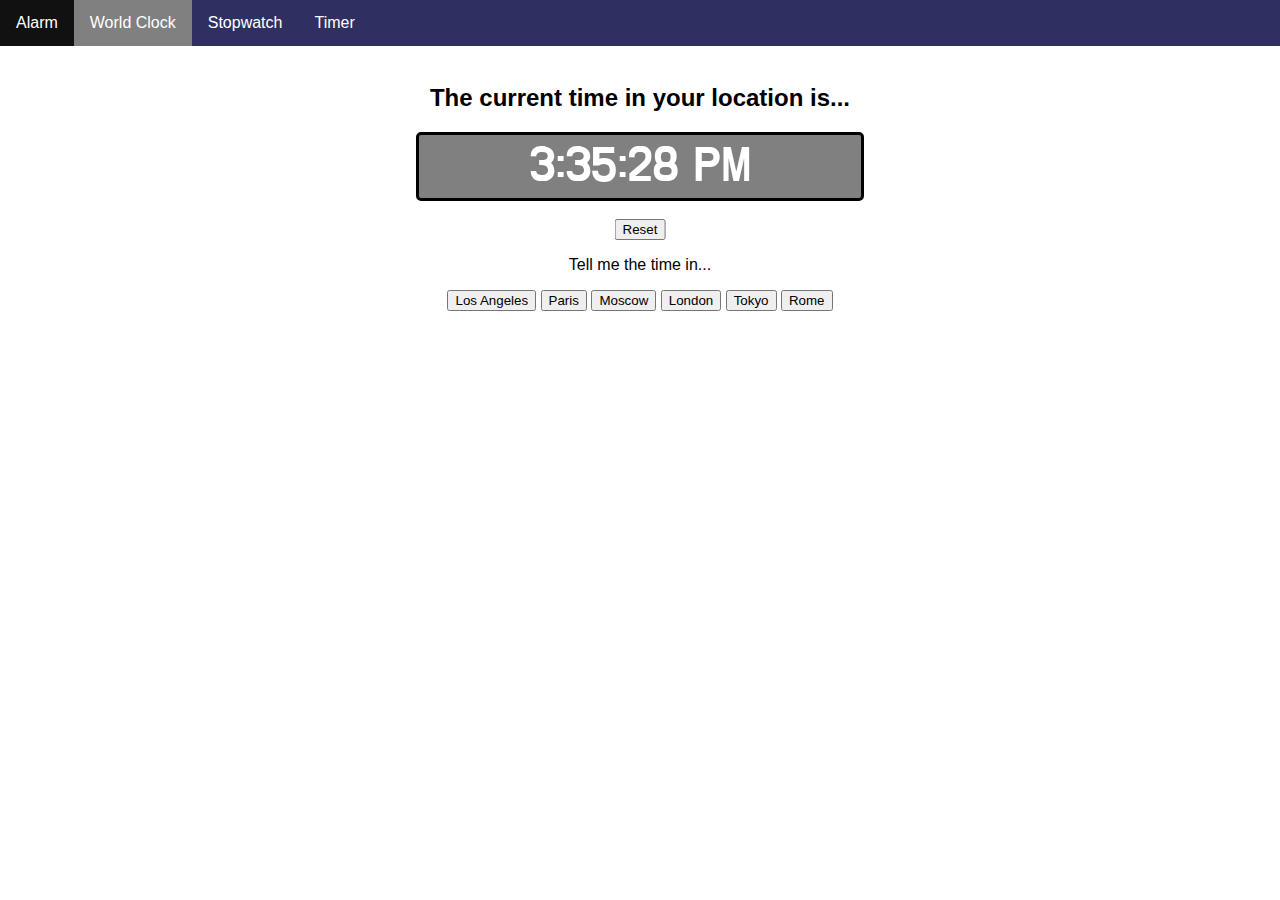
==== index.html @ 2ba0a609 "added nav and made it look a little nicer" ====
<!DOCTYPE html>

<head>
  <title>World Clock</title>
  <link rel="stylesheet" href="index.css">
  <script type="text/javascript" src="timer.js"></script>
  <script type="text/javascript" src="js/time.js"></script>
  <link href="https://fonts.googleapis.com/css?family=Do+Hyeon" rel="stylesheet">
</head>

<body>
    <ul class="nav">
        <li>
          <a href="alarm.html">Alarm</a>
        </li>
        <li>
          <a href="" class = "selected" >World Clock</a>
        </li>
        <li><a href = "stopwatch.html">Stopwatch</a></li>
        <li><a href = "timer.html">Timer</a></li>
      </ul>
  <marquee id = "MOTD" scrollamount = "7" ></marquee>
  <h2 id="message"></h2>
  <div id="time"></div> <br>
  <button  style = "margin-left:50%; transform:translate(-50%);" onclick = "displayTime(undefined, true)">Reset</button>
  <p>Tell me the time in...</p>
  <div id="buttons">
    <button onclick="displayTime(-7, true, 'Los Angeles')">Los Angeles</button>
    <button onclick="displayTime(2, true, 'Paris')">Paris</button>
    <button onclick="displayTime(3, true, 'Moscow')">Moscow</button>
    <button onclick = "displayTime(1, true, 'London')">London</button>
    <button onclick = "displayTime(9, true, 'Tokyo')">Tokyo</button>
    <button onclick = "displayTime(2, true, 'Rome')">Rome</button>
  </div>
</body>

</html>
---- index.css ----
*{
  font-family: sans-serif;
}
.timer{
  border: 1px solid black;
  height: 100px;
  width: 500px;
  font-size: 30px;
  text-align: center;
}

#time {
  width:35%;
  text-align:center;
  background-color:grey;
  color:white;
  margin-left:50%;
  transform:translate(-50%);
  margin-top:5px;
  font-family:"Do Hyeon";
  font-size:50px;
  box-sizing:border-box;
  border:3px solid black;
  border-radius:5px;
}

#MOTD {
  font-family:"Do Hyeon";
  font-weight:normal;
}

#location, #message {
  text-align:center;
}

p {
  text-align:center;
}

#buttons {
  text-align:center;
  margin:auto;
  width:auto;
}
#hours, #minutes, #relativenoon{
  display:inline-block;
  width:33%;
  background-color:grey;
  color:white;
  font-size:20px;
  text-align:center;
  outline:none;
  padding-bottom:2px;
  float:left;
  padding:none;
  margin:auto;
}

#row1 {
  width:50%;
  display:inline-block;
  margin-left:50%;
  transform:translate(-50%);
}

#row1 select option, #row1 select {
  text-align-last:center;
}

#submit {
  margin-top:3px;
}

#buttonContainer {
  width:50%;
  display:inline-block;
  text-align:center;
  margin-left:50%;
  transform:translate(-50%);
}

ul.nav {
  list-style-type: none;
  margin: 0;
  padding: 0;
  overflow: hidden;
  background-color: #2F3061;
}

ul.nav li a {
 display: block;
 color: white;
 text-align: center;
 padding: 14px 16px;
 text-decoration: none;
}

li {
 float:left;
}

body {
 margin:0;
 padding:0;
}

ul.nav li a:hover:not(.selected) {
   background-color: #111;
   transition:0.5s;
}

.selected {
  background-color:grey;
}
.timerInput {
    resize: none;
    height: 50px;
    width: 200px;
    font-size: 40px;
    text-align: center;
}

#unit{
border : none;
}
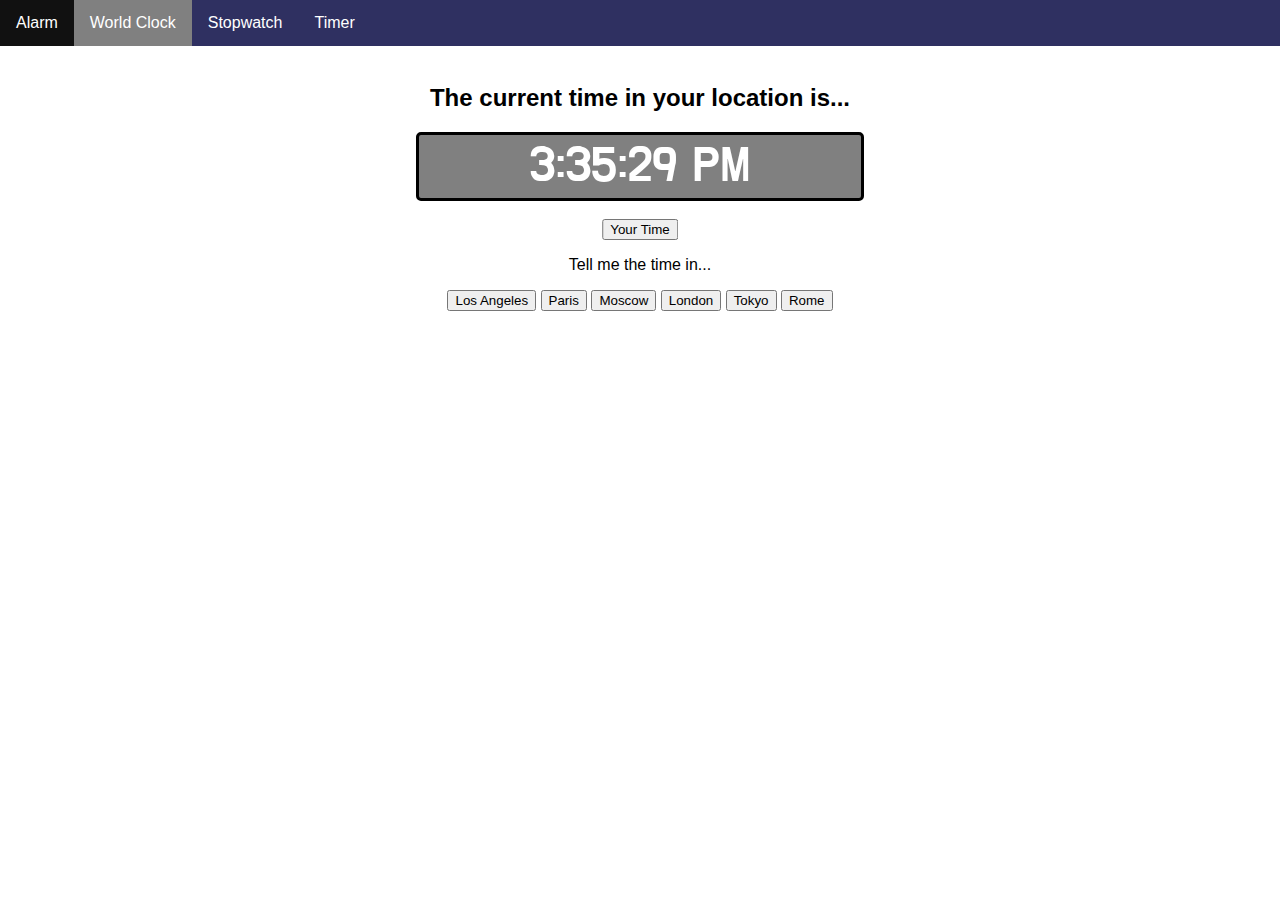
==== commit a5d7aa4c: "now with nav bar" ====
--- a/index.html
+++ b/index.html
@@ -22,7 +22,7 @@
   <marquee id = "MOTD" scrollamount = "7" ></marquee>
   <h2 id="message"></h2>
   <div id="time"></div> <br>
-  <button  style = "margin-left:50%; transform:translate(-50%);" onclick = "displayTime(undefined, true)">Reset</button>
+  <button  style = "margin-left:50%; transform:translate(-50%);" onclick = "displayTime(undefined, true)">Your Time</button>
   <p>Tell me the time in...</p>
   <div id="buttons">
     <button onclick="displayTime(-7, true, 'Los Angeles')">Los Angeles</button>
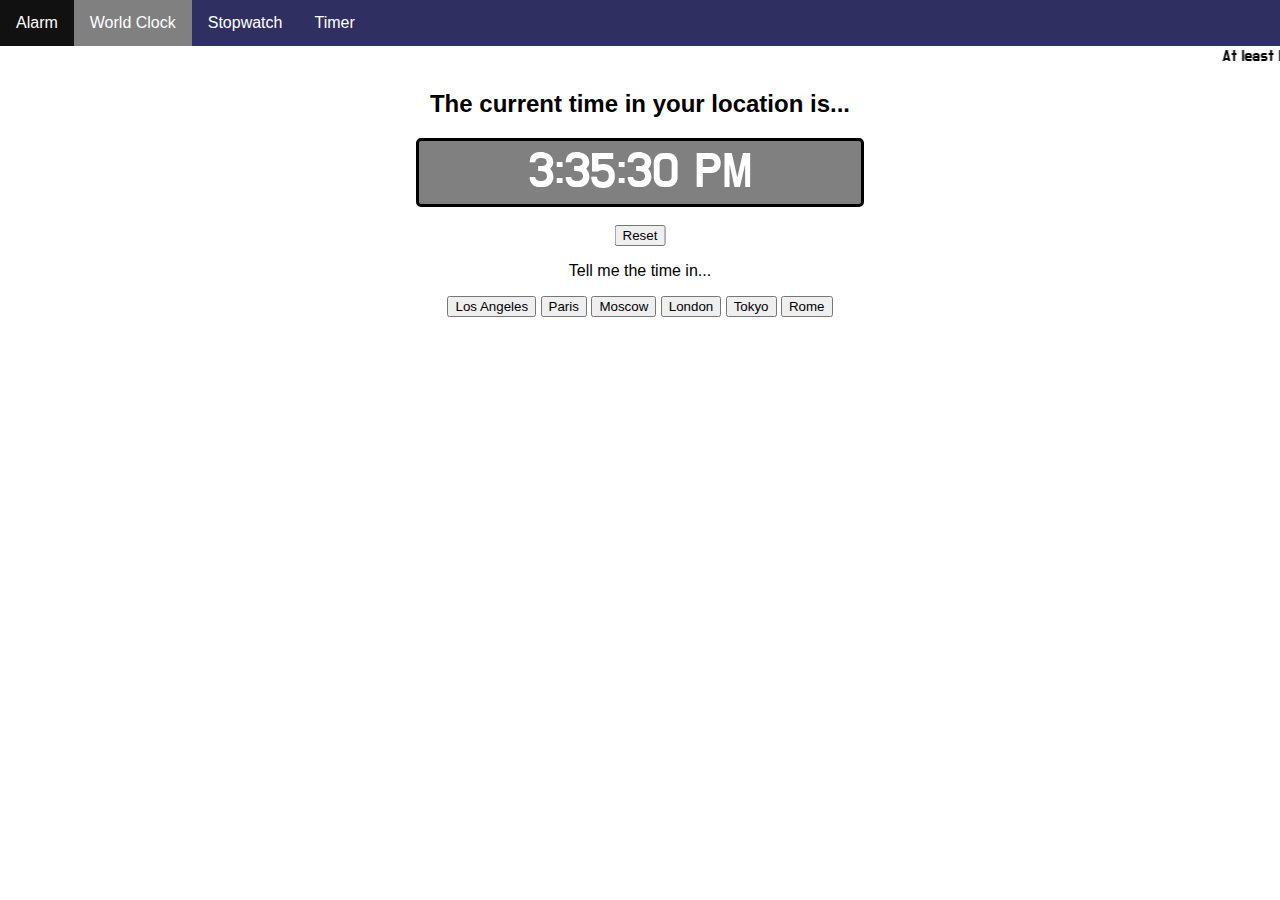
==== commit 70bfabe1: "mostly final" ====
--- a/index.html
+++ b/index.html
@@ -19,10 +19,10 @@
         <li><a href = "stopwatch.html">Stopwatch</a></li>
         <li><a href = "timer.html">Timer</a></li>
       </ul>
-  <marquee id = "MOTD" scrollamount = "7" ></marquee>
+  <marquee id = "MOTD" scrollamount = "7" >At least Hitler died. think about that</marquee>
   <h2 id="message"></h2>
   <div id="time"></div> <br>
-  <button  style = "margin-left:50%; transform:translate(-50%);" onclick = "displayTime(undefined, true)">Your Time</button>
+  <button  style = "margin-left:50%; transform:translate(-50%);" onclick = "displayTime(undefined, true)">Reset</button>
   <p>Tell me the time in...</p>
   <div id="buttons">
     <button onclick="displayTime(-7, true, 'Los Angeles')">Los Angeles</button>
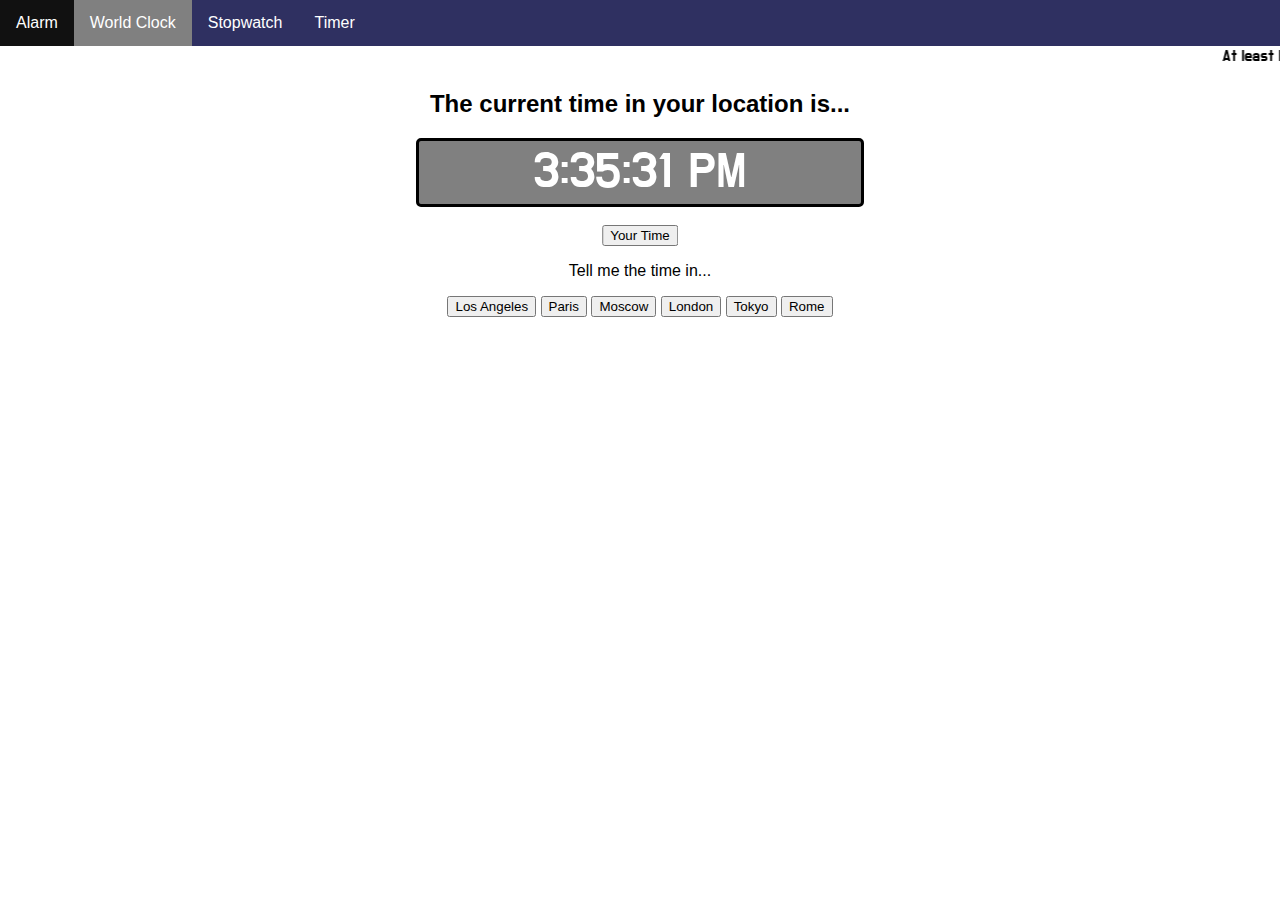
==== commit a2d2fc80: "Merge branch 'master' of github.com:jriascos223/clock" ====
--- a/index.html
+++ b/index.html
@@ -22,7 +22,7 @@
   <marquee id = "MOTD" scrollamount = "7" >At least Hitler died. think about that</marquee>
   <h2 id="message"></h2>
   <div id="time"></div> <br>
-  <button  style = "margin-left:50%; transform:translate(-50%);" onclick = "displayTime(undefined, true)">Reset</button>
+  <button  style = "margin-left:50%; transform:translate(-50%);" onclick = "displayTime(undefined, true)">Your Time</button>
   <p>Tell me the time in...</p>
   <div id="buttons">
     <button onclick="displayTime(-7, true, 'Los Angeles')">Los Angeles</button>
--- a/index.css
+++ b/index.css
@@ -125,3 +125,6 @@
 border : none;
 }
 
+.stopwatch{
+  width: 50%;
+}
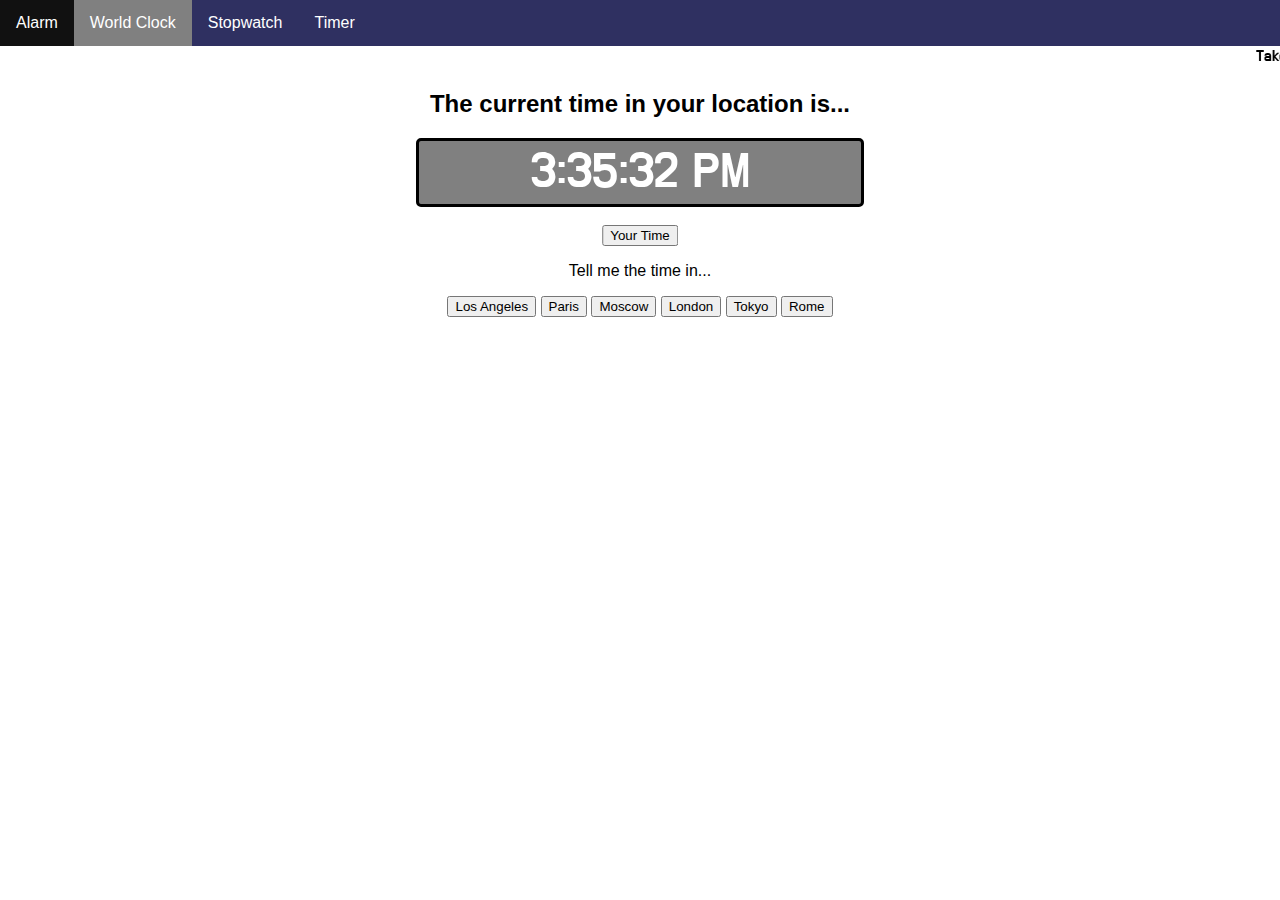
==== commit 464f3c44: "hello" ====
--- a/index.html
+++ b/index.html
@@ -19,7 +19,7 @@
         <li><a href = "stopwatch.html">Stopwatch</a></li>
         <li><a href = "timer.html">Timer</a></li>
       </ul>
-  <marquee id = "MOTD" scrollamount = "7" >At least Hitler died. think about that</marquee>
+  <marquee id = "MOTD" scrollamount = "3" onmouseover = "this.stop();" onmouseout = "this.start();"></marquee>
   <h2 id="message"></h2>
   <div id="time"></div> <br>
   <button  style = "margin-left:50%; transform:translate(-50%);" onclick = "displayTime(undefined, true)">Your Time</button>
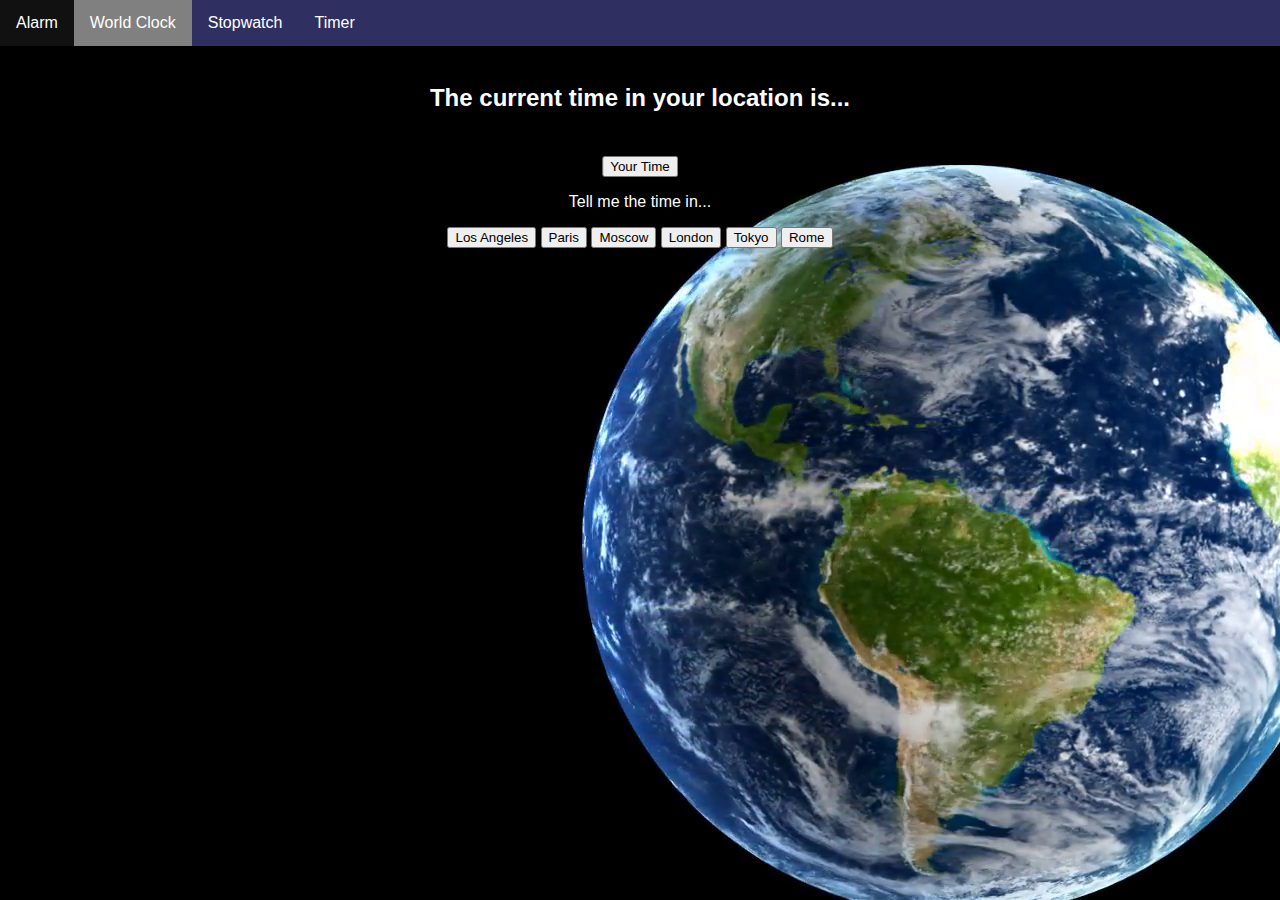
==== commit ea5324cc: "cloud 9 kinda sucks" ====
--- a/index.html
+++ b/index.html
@@ -8,7 +8,7 @@
   <link href="https://fonts.googleapis.com/css?family=Do+Hyeon" rel="stylesheet">
 </head>
 
-<body>
+<body class = "worldClock">
     <ul class="nav">
         <li>
           <a href="alarm.html">Alarm</a>
@@ -22,7 +22,7 @@
   <marquee id = "MOTD" scrollamount = "3" onmouseover = "this.stop();" onmouseout = "this.start();"></marquee>
   <h2 id="message"></h2>
   <div id="time"></div> <br>
-  <button  style = "margin-left:50%; transform:translate(-50%);" onclick = "displayTime(undefined, true)">Your Time</button>
+  <button  style = "margin-left:50%; transform:translate(-50%);" onclick = "displayTime(undefined, true, 'default')">Your Time</button>
   <p>Tell me the time in...</p>
   <div id="buttons">
     <button onclick="displayTime(-7, true, 'Los Angeles')">Los Angeles</button>
--- a/index.css
+++ b/index.css
@@ -11,9 +11,9 @@
 }
 
 #time {
-  width:35%;
+  width:50%;
   text-align:center;
-  background-color:grey;
+  background-color:#2D8DC3;
   color:white;
   margin-left:50%;
   transform:translate(-50%);
@@ -26,6 +26,7 @@
 }
 
 #MOTD {
+  margin-top:3px;
   font-family:"Do Hyeon";
   font-weight:normal;
 }
@@ -125,6 +126,11 @@
 border : none;
 }
 
-.stopwatch{
-  width: 50%;
+.worldClock {
+  background-image: url(images/background1.png);
+  color:white;
 }
+
+.paris {
+  background-image: url(images/background2.jpg);
+}
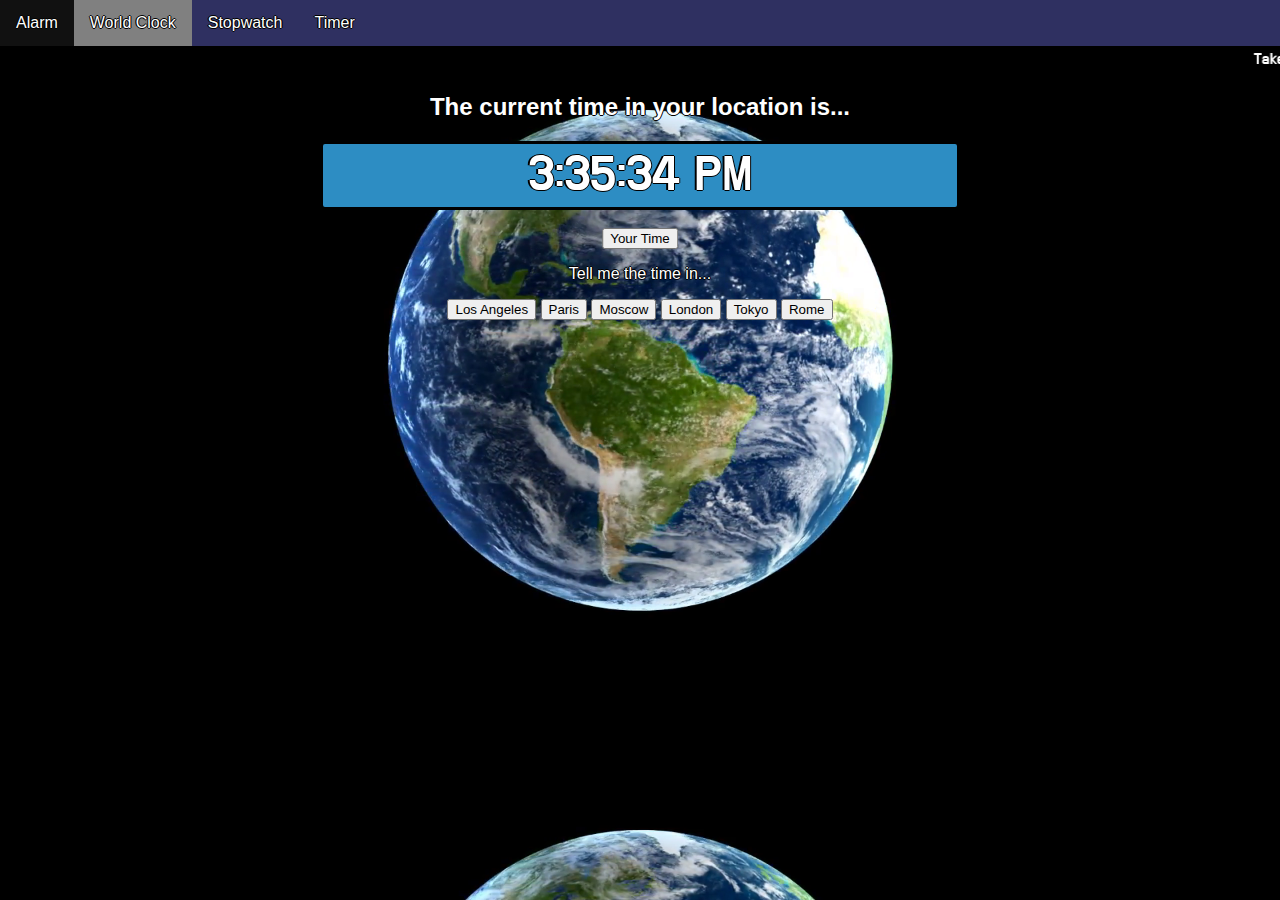
==== commit 4acb50ae: "added nice backgrounds to the different locations!" ====
--- a/index.html
+++ b/index.html
@@ -8,7 +8,7 @@
   <link href="https://fonts.googleapis.com/css?family=Do+Hyeon" rel="stylesheet">
 </head>
 
-<body class = "worldClock">
+<body id = "world" class = "world">
     <ul class="nav">
         <li>
           <a href="alarm.html">Alarm</a>
--- a/index.css
+++ b/index.css
@@ -129,8 +129,69 @@
 .worldClock {
   background-image: url(images/background1.png);
   color:white;
+  background-size:cover;
+  text-shadow:
+        0.07em 0 black,
+        0 0.07em black,
+        -0.07em 0 black,
+        0 -0.07em black;
 }
 
-.paris {
+.Paris {
   background-image: url(images/background2.jpg);
+  background-size:cover;
+  color:white;
+  text-shadow:
+        0.07em 0 black,
+        0 0.07em black,
+        -0.07em 0 black,
+        0 -0.07em black;
 }
+
+.LosAngeles {
+  background-image: url(images/background3.jpg);
+}
+
+.Moscow {
+  background-image: url(images/background4.jpg);
+  background-size:cover;
+  color:white;
+  text-shadow:
+        0.07em 0 black,
+        0 0.07em black,
+        -0.07em 0 black,
+        0 -0.07em black;
+}
+
+.London {
+  background-image: url(images/background5.jpg);
+  color:white;
+  background-size:cover;
+  text-shadow:
+        0.07em 0 black,
+        0 0.07em black,
+        -0.07em 0 black,
+        0 -0.07em black;
+}
+
+.Tokyo {
+  background-image: url(images/background6.jpg);
+  color:white;
+  background-size:cover;
+  text-shadow:
+        0.07em 0 black,
+        0 0.07em black,
+        -0.07em 0 black,
+        0 -0.07em black;
+}
+
+.Rome {
+  background-image: url(images/background7.jpg);
+  color:white;
+  background-size:cover;
+  text-shadow:
+        0.07em 0 black,
+        0 0.07em black,
+        -0.07em 0 black,
+        0 -0.07em black;
+}
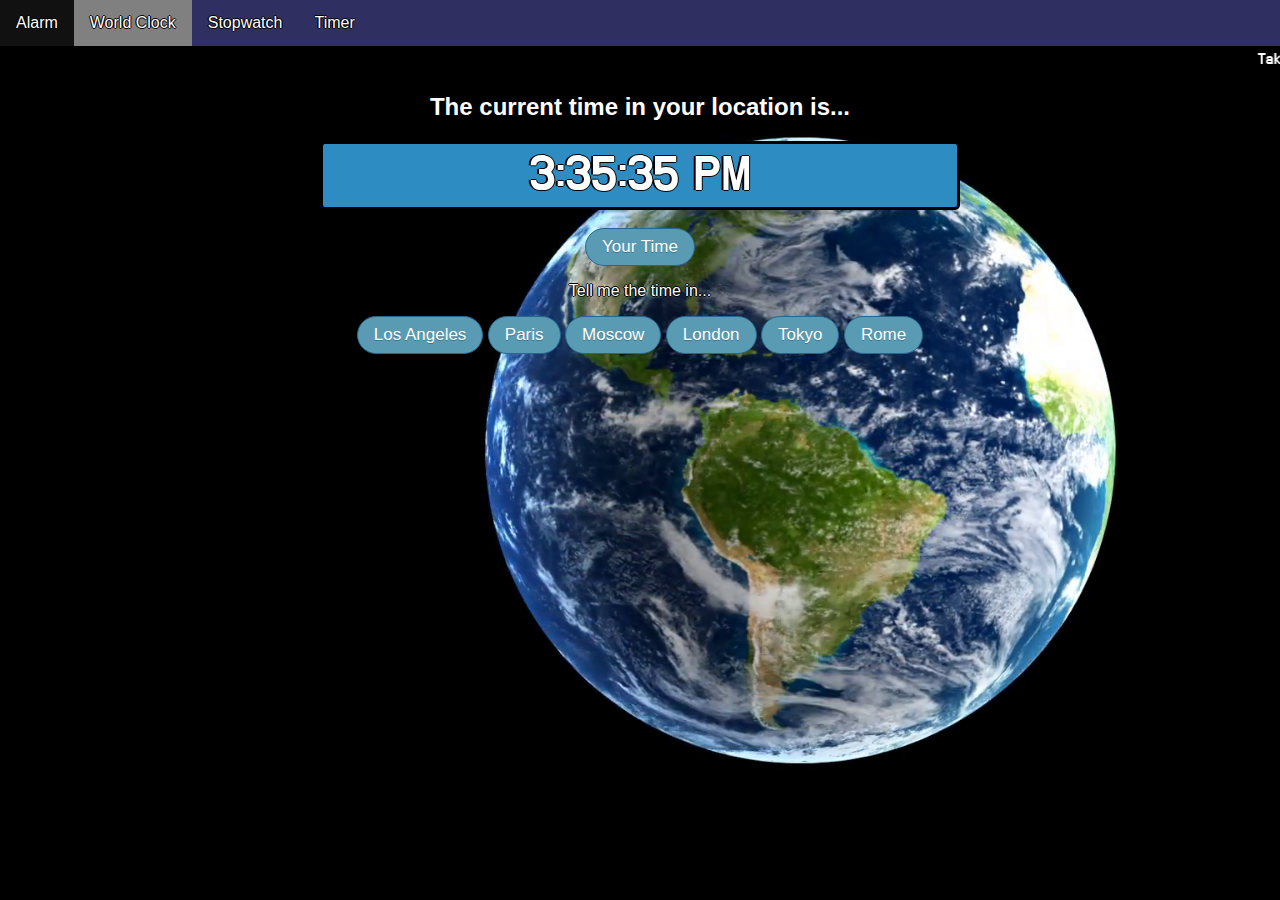
==== commit ec29d1ba: "styled buttons!" ====
--- a/index.html
+++ b/index.html
@@ -22,15 +22,15 @@
   <marquee id = "MOTD" scrollamount = "3" onmouseover = "this.stop();" onmouseout = "this.start();"></marquee>
   <h2 id="message"></h2>
   <div id="time"></div> <br>
-  <button  style = "margin-left:50%; transform:translate(-50%);" onclick = "displayTime(undefined, true, 'default')">Your Time</button>
+  <button class = "myButton" style = "margin-left:50%; transform:translate(-50%);" onclick = "displayTime(undefined, true, 'default')">Your Time</button>
   <p>Tell me the time in...</p>
   <div id="buttons">
-    <button onclick="displayTime(-7, true, 'Los Angeles')">Los Angeles</button>
-    <button onclick="displayTime(2, true, 'Paris')">Paris</button>
-    <button onclick="displayTime(3, true, 'Moscow')">Moscow</button>
-    <button onclick = "displayTime(1, true, 'London')">London</button>
-    <button onclick = "displayTime(9, true, 'Tokyo')">Tokyo</button>
-    <button onclick = "displayTime(2, true, 'Rome')">Rome</button>
+    <button class = "myButton" onclick="displayTime(-7, true, 'Los Angeles')">Los Angeles</button>
+    <button class = "myButton" onclick="displayTime(2, true, 'Paris')">Paris</button>
+    <button class = "myButton" onclick="displayTime(3, true, 'Moscow')">Moscow</button>
+    <button class = "myButton" onclick = "displayTime(1, true, 'London')">London</button>
+    <button class = "myButton" onclick = "displayTime(9, true, 'Tokyo')">Tokyo</button>
+    <button class = "myButton" onclick = "displayTime(2, true, 'Rome')">Rome</button>
   </div>
 </body>
 
--- a/index.css
+++ b/index.css
@@ -115,13 +115,46 @@
   background-color:grey;
 }
 .timerInput {
+    background-color:#2D8DC3;
+    color:white;
+    font-family:"Do Hyeon";
+    font-size:50px;
+    box-sizing:border-box;
+    border:3px solid black;
+    border-radius:5px;
     resize: none;
-    height: 50px;
+    height: 60px;
     width: 200px;
     font-size: 40px;
     text-align: center;
 }
 
+.myButton {
+	background-color:#599bb3;
+	-moz-border-radius:28px;
+	-webkit-border-radius:28px;
+	outline:none;
+	border-radius:28px;
+	border:1px solid #29668f;
+	display:inline-block;
+	cursor:pointer;
+	color:#ffffff;
+	font-family:Arial;
+	font-size:17px;
+	padding:8px 16px;
+	text-decoration:none;
+	text-shadow:0px 1px 0px #3d768a;
+}
+.myButton:hover {
+	background-color:#408c99;
+}
+.myButton:active {
+	position:relative;
+	top:1px;
+	outline:none;
+}
+
+
 #unit{
 border : none;
 }
@@ -129,6 +162,8 @@
 .worldClock {
   background-image: url(images/background1.png);
   color:white;
+  width:100vw;
+  height:100vh;
   background-size:cover;
   text-shadow:
         0.07em 0 black,
@@ -141,6 +176,8 @@
   background-image: url(images/background2.jpg);
   background-size:cover;
   color:white;
+  width:100vw;
+  height:100vh;
   text-shadow:
         0.07em 0 black,
         0 0.07em black,
@@ -150,10 +187,21 @@
 
 .LosAngeles {
   background-image: url(images/background3.jpg);
+  background-size:cover;
+  width:100vw;
+  height:100vh;
+  color:white;
+  text-shadow:
+        0.07em 0 black,
+        0 0.07em black,
+        -0.07em 0 black,
+        0 -0.07em black;
 }
 
 .Moscow {
   background-image: url(images/background4.jpg);
+  width:100vw;
+  height:100vh;
   background-size:cover;
   color:white;
   text-shadow:
@@ -165,6 +213,8 @@
 
 .London {
   background-image: url(images/background5.jpg);
+  width:100vw;
+  height:100vh;
   color:white;
   background-size:cover;
   text-shadow:
@@ -176,6 +226,8 @@
 
 .Tokyo {
   background-image: url(images/background6.jpg);
+  width:100vw;
+  height:100vh;
   color:white;
   background-size:cover;
   text-shadow:
@@ -187,11 +239,31 @@
 
 .Rome {
   background-image: url(images/background7.jpg);
-  color:white;
-  background-size:cover;
-  text-shadow:
-        0.07em 0 black,
-        0 0.07em black,
-        -0.07em 0 black,
-        0 -0.07em black;
-}
+  width:100vw;
+  height:100vh;
+  color:white;
+  background-size:cover;
+  text-shadow:
+        0.07em 0 black,
+        0 0.07em black,
+        -0.07em 0 black,
+        0 -0.07em black;
+}
+
+#stopwatch {
+  width:50%;
+  text-align:center;
+  background-color:#2D8DC3;
+  color:white;
+  margin-left:50%;
+  transform:translate(-50%);
+  margin-top:5px;
+  font-family:"Do Hyeon";
+  font-size:50px;
+  box-sizing:border-box;
+  border:3px solid black;
+  border-radius:5px;
+}
+#stopwatch {
+  margin-bottom:5px;
+}
